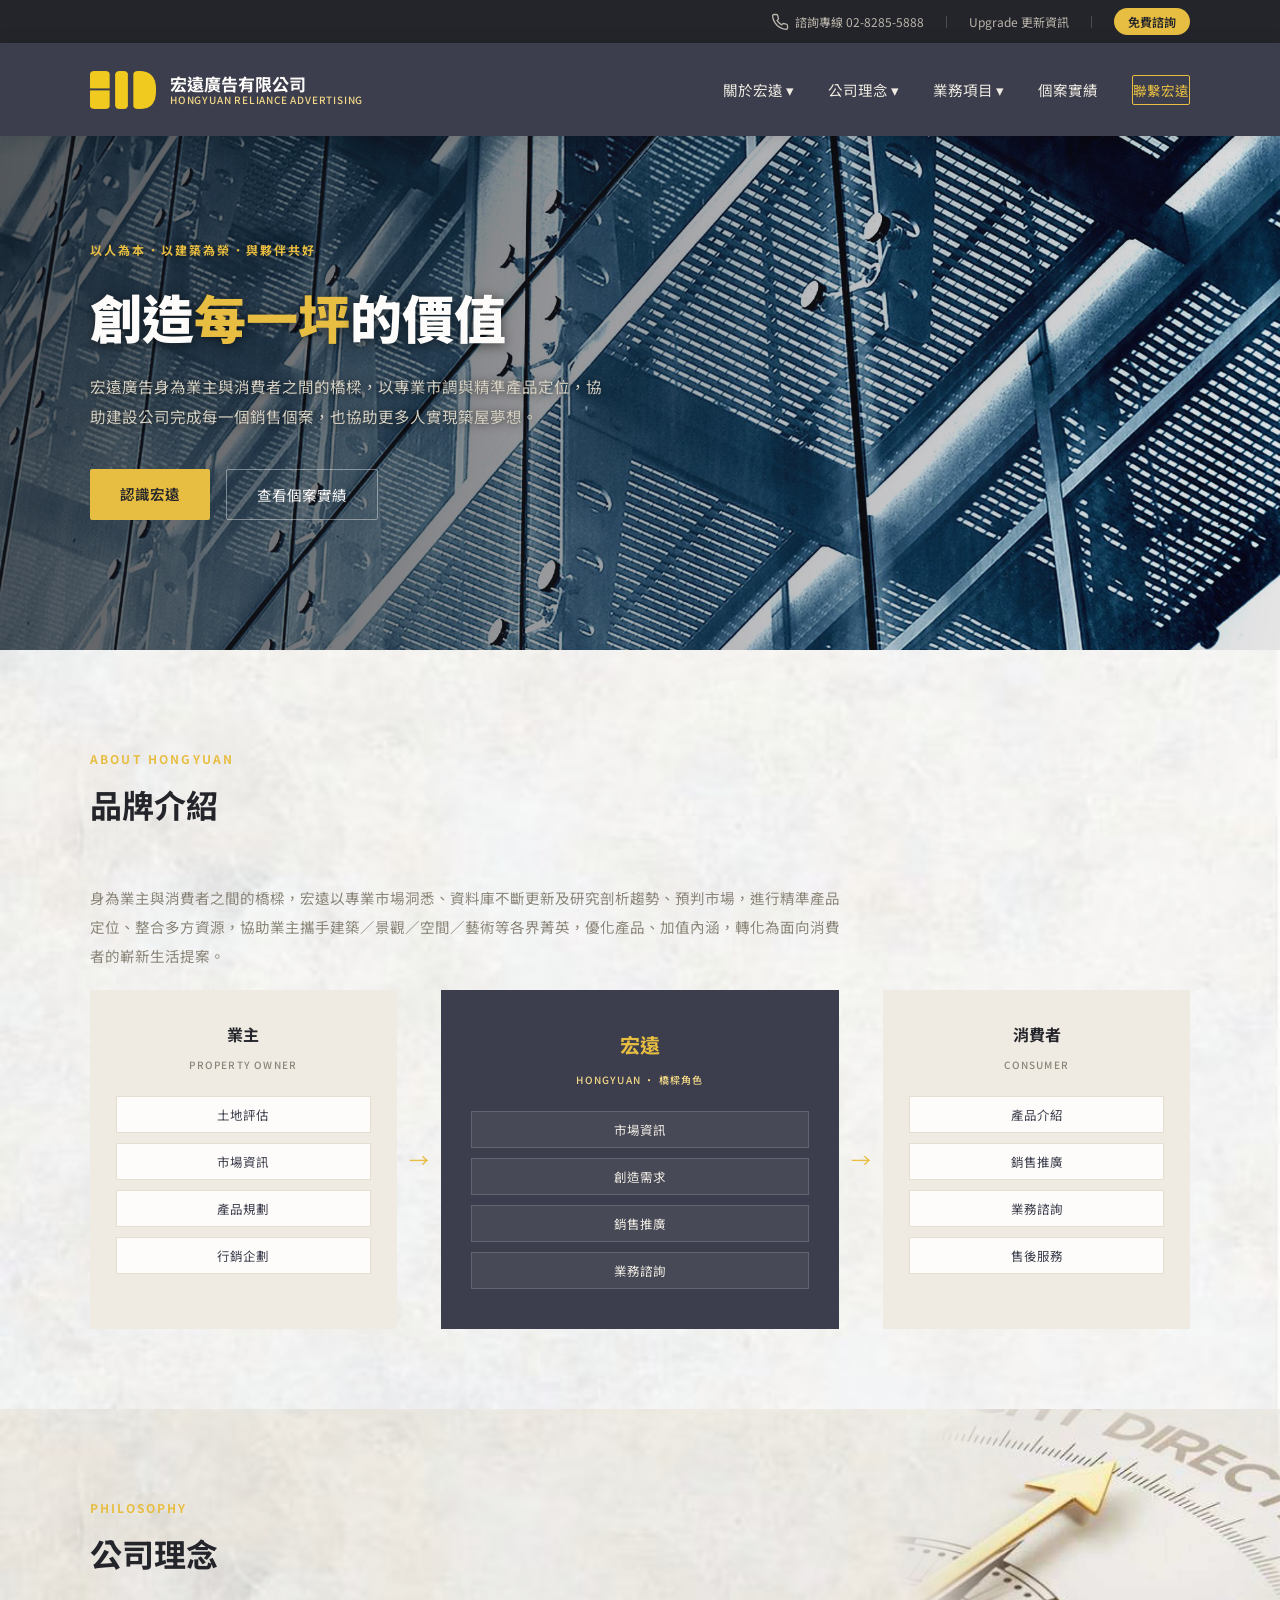
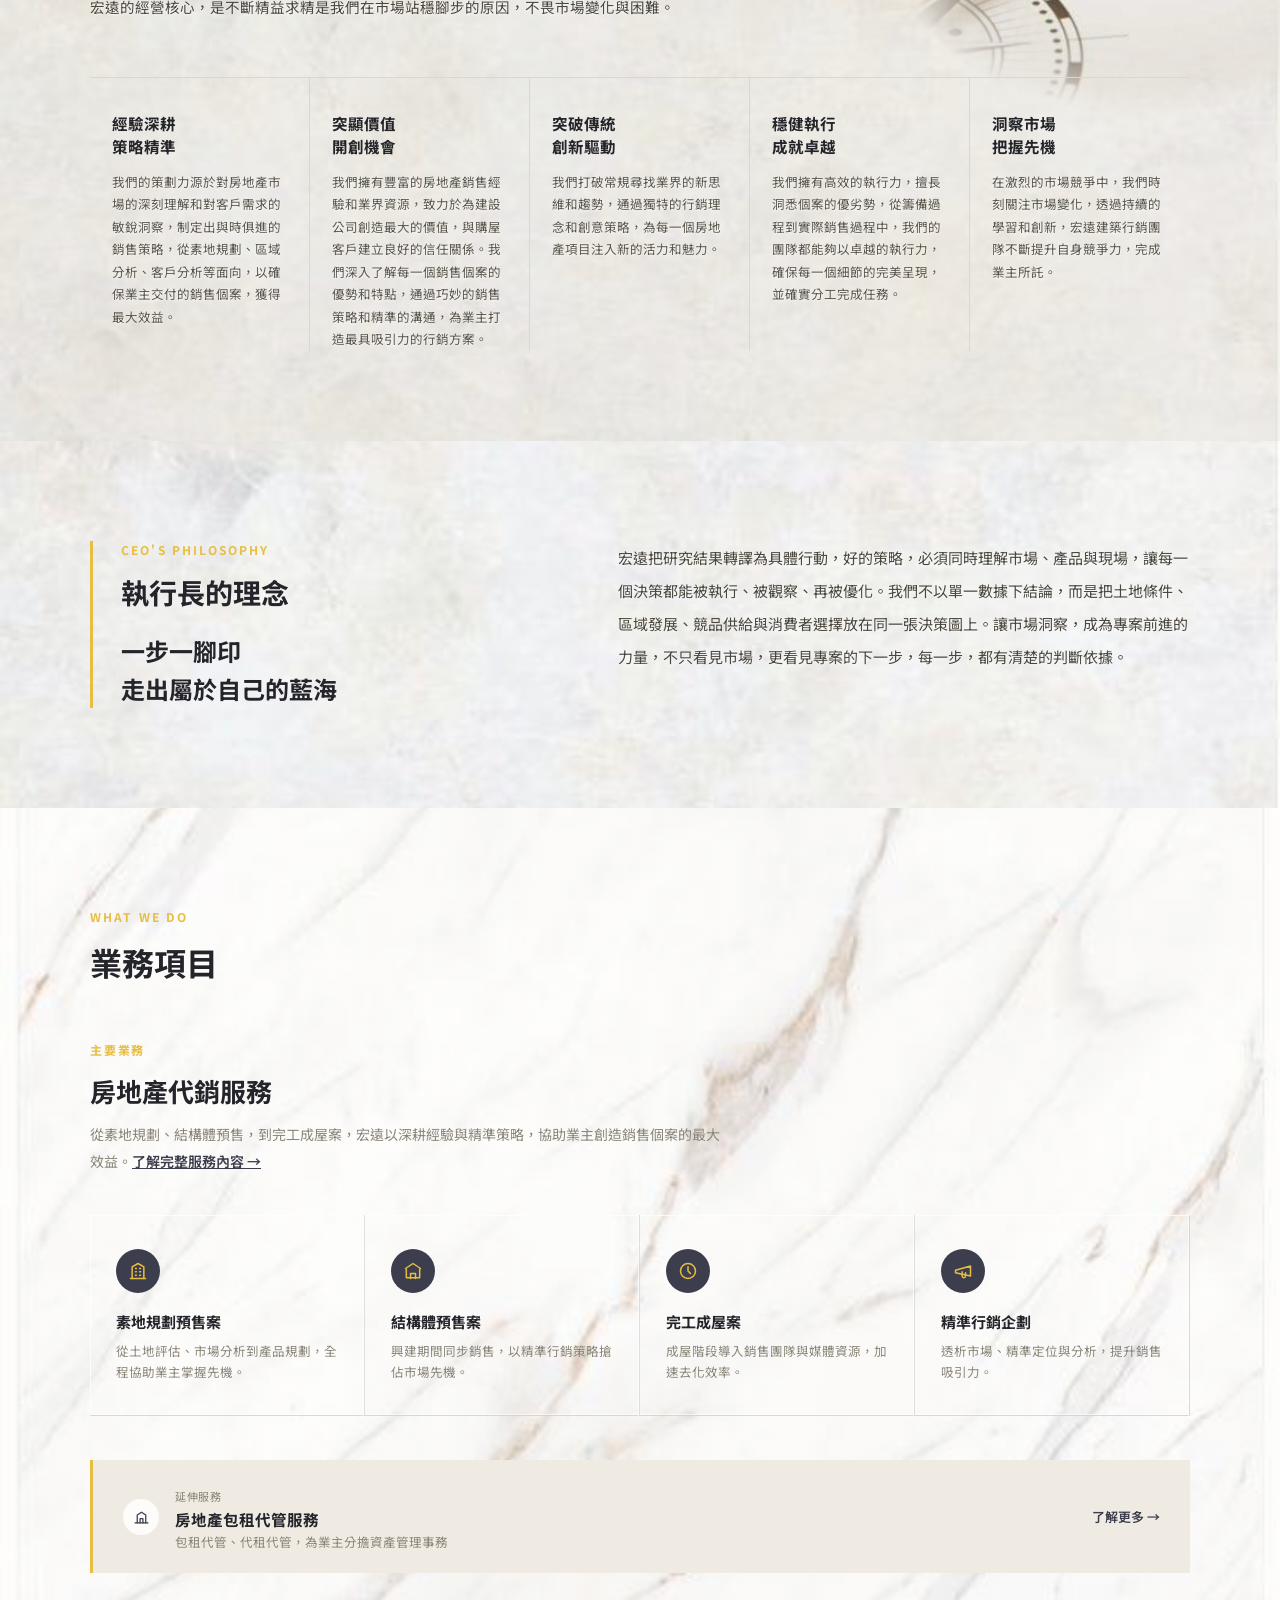
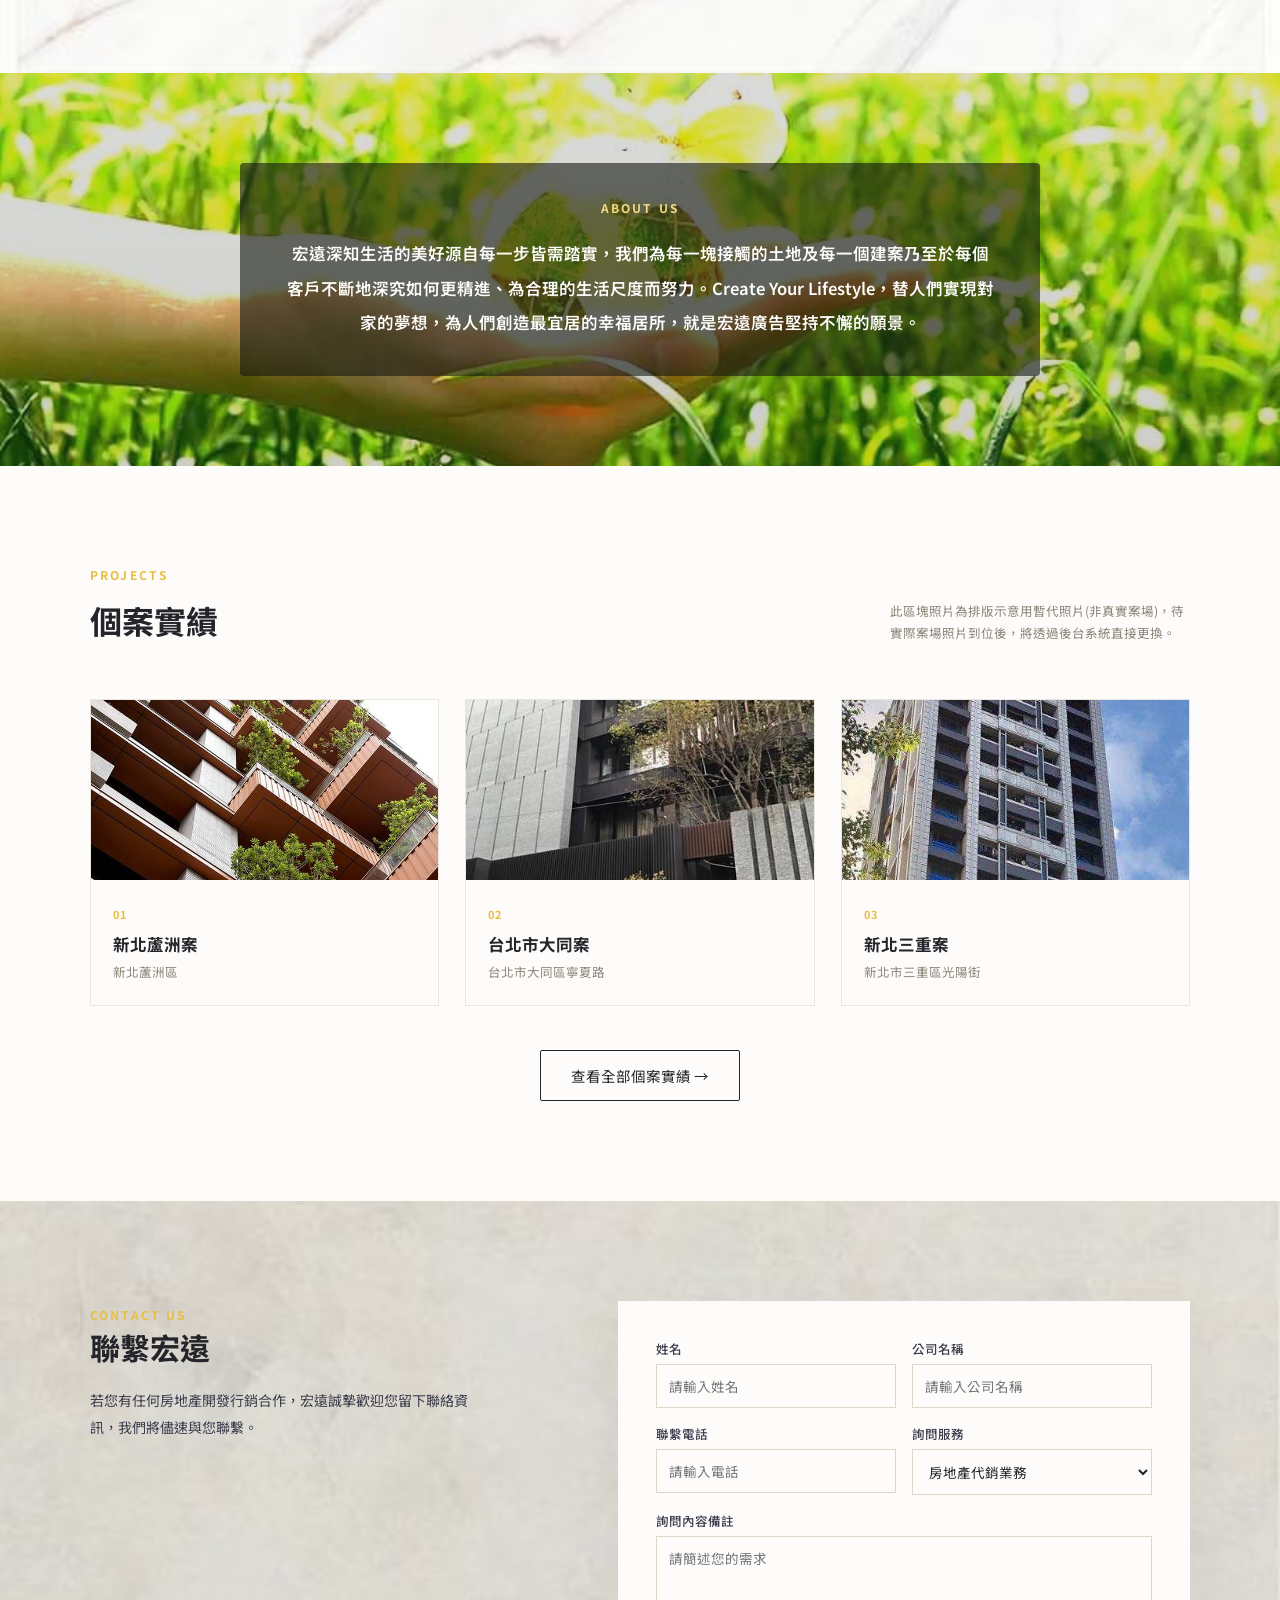
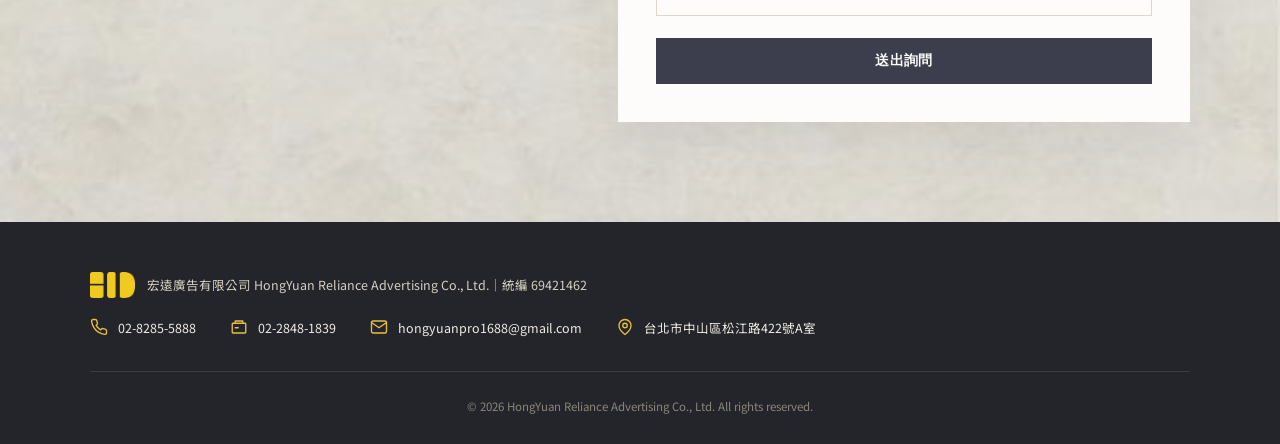
==== index.html @ ff987cd7 "Add files via upload" ====
<!DOCTYPE html>
<html lang="zh-Hant">
<head>
<meta charset="UTF-8">
<meta name="viewport" content="width=device-width, initial-scale=1.0">
<title>首頁｜宏遠廣告有限公司</title>
<meta name="description" content="宏遠廣告有限公司 — 專業房地產代銷與包租代管服務，以人為本．以建築為榮．與夥伴共好。">
<link rel="stylesheet" href="css/style.css">
</head>
<body>
<div class="utilitybar">
  <div class="wrap">
    <a href="tel:0282855888">
      <svg class="icon" viewBox="0 0 24 24"><path d="M22 16.92v3a2 2 0 0 1-2.18 2 19.79 19.79 0 0 1-8.63-3.07 19.5 19.5 0 0 1-6-6 19.79 19.79 0 0 1-3.07-8.67A2 2 0 0 1 4.11 2h3a2 2 0 0 1 2 1.72c.127.96.361 1.903.7 2.81a2 2 0 0 1-.45 2.11L8.09 9.91a16 16 0 0 0 6 6l1.27-1.27a2 2 0 0 1 2.11-.45c.907.339 1.85.573 2.81.7A2 2 0 0 1 22 16.92z"/></svg>
      諮詢專線 02-8285-5888
    </a>
    <span class="sep"></span>
    <a href="index.html#news">Upgrade 更新資訊</a>
    <span class="sep"></span>
    <a href="contact.html" class="cta">免費諮詢</a>
  </div>
</div>

<header>
  <nav class="wrap">
    <a href="index.html" class="brand">
      <img src="images/logo.png" alt="宏遠廣告 LOGO">
      <div class="brand-text">
        <span class="zh">宏遠廣告有限公司</span>
        <span class="en">HONGYUAN RELIANCE ADVERTISING</span>
      </div>
    </a>
    <button class="mobile-toggle" aria-label="開啟選單">☰</button>
    <div class="navlinks">
      <div class="navitem">
        <span>關於宏遠 ▾</span>
        <div class="dropdown">
          <a href="index.html#brand-intro">品牌介紹</a>
          <a href="index.html#ceo-philosophy">執行長的理念</a>
        </div>
      </div>
      <div class="navitem">
        <span>公司理念 ▾</span>
        <div class="dropdown">
          <a href="index.html#philosophy">核心理念</a>
          <a href="index.html#services">業務項目</a>
        </div>
      </div>
      <div class="navitem">
        <span>業務項目 ▾</span>
        <div class="dropdown">
          <a href="presale.html">房地產代銷服務<span class="sub">素地規劃／結構體預售／完工成屋</span></a>
          <a href="rental.html">房地產包租代管服務<span class="sub">包租代管／代租代管</span></a>
        </div>
      </div>
      <a href="projects.html" class="">個案實績</a>
      <a href="contact.html" class="btn-ghost">聯繫宏遠</a>
    </div>
  </nav>
</header>

<section class="hero">
  <div class="wrap">
    <span class="eyebrow hero-eyebrow">以人為本．以建築為榮．與夥伴共好</span>
    <h1>創造<em>每一坪</em>的價值</h1>
    <p>宏遠廣告身為業主與消費者之間的橋樑，以專業市調與精準產品定位，協助建設公司完成每一個銷售個案，也協助更多人實現築屋夢想。</p>
    <div class="hero-ctas">
      <a href="#brand-intro" class="btn-solid">認識宏遠</a>
      <a href="projects.html" class="btn-outline">查看個案實績</a>
    </div>
  </div>
</section>

<section class="brand-intro" id="brand-intro">
  <div class="wrap">
    <div class="section-head">
      <span class="eyebrow">ABOUT HONGYUAN</span>
      <h2>品牌介紹</h2>
    </div>
    <p style="max-width:760px;color:var(--stone);font-size:14.5px;line-height:2;margin-bottom:10px;">
      身為業主與消費者之間的橋樑，宏遠以專業市場洞悉、資料庫不斷更新及研究剖析趨勢、預判市場，進行精準產品定位、整合多方資源，協助業主攜手建築／景觀／空間／藝術等各界菁英，優化產品、加值內涵，轉化為面向消費者的嶄新生活提案。
    </p>
    <div class="bridge">
      <div class="bridge-col owner">
        <h3>業主</h3>
        <span class="en">Property Owner</span>
        <ul class="bridge-steps">
          <li>土地評估</li>
          <li>市場資訊</li>
          <li>產品規劃</li>
          <li>行銷企劃</li>
        </ul>
      </div>
      <div class="bridge-arrow">→</div>
      <div class="bridge-col center">
        <h3>宏遠</h3>
        <span class="en">HongYuan · 橋樑角色</span>
        <ul class="bridge-steps">
          <li>市場資訊</li>
          <li>創造需求</li>
          <li>銷售推廣</li>
          <li>業務諮詢</li>
        </ul>
      </div>
      <div class="bridge-arrow">→</div>
      <div class="bridge-col consumer">
        <h3>消費者</h3>
        <span class="en">Consumer</span>
        <ul class="bridge-steps">
          <li>產品介紹</li>
          <li>銷售推廣</li>
          <li>業務諮詢</li>
          <li>售後服務</li>
        </ul>
      </div>
    </div>
  </div>
</section>

<section class="philosophy" id="philosophy">
  <div class="philo-compass-accent"></div>
  <div class="wrap">
    <div class="section-head">
      <span class="eyebrow">PHILOSOPHY</span>
      <h2>公司理念</h2>
      <p style="font-size:14.5px;color:#4A473E;line-height:2;margin-top:16px;text-shadow:0 1px 3px rgba(255,255,255,0.75);">宏遠的經營核心，是不斷精益求精是我們在市場站穩腳步的原因，不畏市場變化與困難。</p>
    </div>
    <div class="philo-grid">
      <div class="philo-item"><h4>經驗深耕<br>策略精準</h4><p>我們的策劃力源於對房地產市場的深刻理解和對客戶需求的敏銳洞察，制定出與時俱進的銷售策略，從素地規劃、區域分析、客戶分析等面向，以確保業主交付的銷售個案，獲得最大效益。</p></div>
      <div class="philo-item"><h4>突顯價值<br>開創機會</h4><p>我們擁有豐富的房地產銷售經驗和業界資源，致力於為建設公司創造最大的價值，與購屋客戶建立良好的信任關係。我們深入了解每一個銷售個案的優勢和特點，通過巧妙的銷售策略和精準的溝通，為業主打造最具吸引力的行銷方案。</p></div>
      <div class="philo-item"><h4>突破傳統<br>創新驅動</h4><p>我們打破常規尋找業界的新思維和趨勢，通過獨特的行銷理念和創意策略，為每一個房地產項目注入新的活力和魅力。</p></div>
      <div class="philo-item"><h4>穩健執行<br>成就卓越</h4><p>我們擁有高效的執行力，擅長洞悉個案的優劣勢，從籌備過程到實際銷售過程中，我們的團隊都能夠以卓越的執行力，確保每一個細節的完美呈現，並確實分工完成任務。</p></div>
      <div class="philo-item"><h4>洞察市場<br>把握先機</h4><p>在激烈的市場競爭中，我們時刻關注市場變化，透過持續的學習和創新，宏遠建築行銷團隊不斷提升自身競爭力，完成業主所託。</p></div>
    </div>
  </div>
</section>

<section class="ceo-philosophy" id="ceo-philosophy">
  <div class="wrap ceo-grid">
    <div class="ceo-title">
      <span class="eyebrow">CEO'S PHILOSOPHY</span>
      <h2>執行長的理念</h2>
      <p class="ceo-motto">一步一腳印<br>走出屬於自己的藍海</p>
    </div>
    <div class="ceo-body">
      <p>宏遠把研究結果轉譯為具體行動，好的策略，必須同時理解市場、產品與現場，讓每一個決策都能被執行、被觀察、再被優化。我們不以單一數據下結論，而是把土地條件、區域發展、競品供給與消費者選擇放在同一張決策圖上。讓市場洞察，成為專案前進的力量，不只看見市場，更看見專案的下一步，每一步，都有清楚的判斷依據。</p>
    </div>
  </div>
</section>

<section class="services" id="services">
  <div class="wrap">
    <div class="section-head">
      <span class="eyebrow">WHAT WE DO</span>
      <h2>業務項目</h2>
    </div>
    <div class="service-primary-head">
      <span class="service-num">主要業務</span>
      <h3>房地產代銷服務</h3>
      <p>從素地規劃、結構體預售，到完工成屋案，宏遠以深耕經驗與精準策略，協助業主創造銷售個案的最大效益。<a href="presale.html" style="color:var(--navy);font-weight:600;text-decoration:underline;">了解完整服務內容 →</a></p>
    </div>
    <div class="service-icon-grid">
      <div class="service-icon-item">
        <div class="icon-wrap"><svg viewBox="0 0 24 24" fill="none" stroke="var(--gold)" stroke-width="1.8" stroke-linecap="round" stroke-linejoin="round"><path d="M3 21h18"/><path d="M5 21V7l7-4 7 4v14"/><path d="M9 9h1M9 13h1M9 17h1M14 9h1M14 13h1M14 17h1"/></svg></div>
        <h4>素地規劃預售案</h4>
        <p>從土地評估、市場分析到產品規劃，全程協助業主掌握先機。</p>
      </div>
      <div class="service-icon-item">
        <div class="icon-wrap"><svg viewBox="0 0 24 24" fill="none" stroke="var(--gold)" stroke-width="1.8" stroke-linecap="round" stroke-linejoin="round"><path d="M3 9l9-6 9 6"/><path d="M4 10v10h16V10"/><path d="M9 21v-6h6v6"/></svg></div>
        <h4>結構體預售案</h4>
        <p>興建期間同步銷售，以精準行銷策略搶佔市場先機。</p>
      </div>
      <div class="service-icon-item">
        <div class="icon-wrap"><svg viewBox="0 0 24 24" fill="none" stroke="var(--gold)" stroke-width="1.8" stroke-linecap="round" stroke-linejoin="round"><circle cx="12" cy="12" r="9"/><path d="M12 7v5l3 3"/></svg></div>
        <h4>完工成屋案</h4>
        <p>成屋階段導入銷售團隊與媒體資源，加速去化效率。</p>
      </div>
      <div class="service-icon-item">
        <div class="icon-wrap"><svg viewBox="0 0 24 24" fill="none" stroke="var(--gold)" stroke-width="1.8" stroke-linecap="round" stroke-linejoin="round"><path d="M3 11l18-5v12L3 14v-3z"/><path d="M11 13v5a2 2 0 0 0 4 0v-4"/></svg></div>
        <h4>精準行銷企劃</h4>
        <p>透析市場、精準定位與分析，提升銷售吸引力。</p>
      </div>
    </div>

    <a href="rental.html" style="text-decoration:none;">
    <div class="service-sub-banner">
      <div class="sub-left">
        <div class="icon-wrap-sm"><svg viewBox="0 0 24 24" fill="none" stroke="var(--navy)" stroke-width="1.8" stroke-linecap="round" stroke-linejoin="round"><path d="M3 21h18"/><path d="M6 21V10l6-4 6 4v11"/><path d="M10 21v-6h4v6"/></svg></div>
        <div class="sub-text">
          <span class="label">延伸服務</span>
          <h4>房地產包租代管服務</h4>
          <p>包租代管、代租代管，為業主分擔資產管理事務</p>
        </div>
      </div>
      <span class="sub-link">了解更多 →</span>
    </div>
    </a>
  </div>
</section>

<section class="bio" id="about">
  <div class="wrap">
    <div class="text-panel">
      <span class="eyebrow">ABOUT US</span>
      <p>宏遠深知生活的美好源自每一步皆需踏實，我們為每一塊接觸的土地及每一個建案乃至於每個客戶不斷地深究如何更精進、為合理的生活尺度而努力。Create Your Lifestyle，替人們實現對家的夢想，為人們創造最宜居的幸福居所，就是宏遠廣告堅持不懈的願景。</p>
    </div>
  </div>
</section>

<section class="portfolio" id="portfolio">
  <div class="wrap">
    <div class="section-head">
      <div>
        <span class="eyebrow">PROJECTS</span>
        <h2>個案實績</h2>
      </div>
      <p class="note">此區塊照片為排版示意用暫代照片(非真實案場)，待實際案場照片到位後，將透過後台系統直接更換。</p>
    </div>
    <div class="case-grid" id="home-case-grid"></div>
    <div style="text-align:center;margin-top:44px;">
      <a href="projects.html" class="btn-outline" style="color:var(--navy-deep);border-color:var(--navy-deep);">查看全部個案實績 →</a>
    </div>
  </div>
</section>

<section class="contact" id="contact">
  <div class="wrap">
    <div class="contact-grid">
      <div class="contact-info">
        <span class="eyebrow">CONTACT US</span>
        <h2>聯繫宏遠</h2>
        <p>若您有任何房地產開發行銷合作，宏遠誠摯歡迎您留下聯絡資訊，我們將儘速與您聯繫。</p>
      </div>
      <form class="contact-form">
        <div class="form-row">
          <div class="field"><label>姓名</label><input type="text" name="name" placeholder="請輸入姓名"></div>
          <div class="field"><label>公司名稱</label><input type="text" name="company" placeholder="請輸入公司名稱"></div>
        </div>
        <div class="form-row">
          <div class="field"><label>聯繫電話</label><input type="text" name="phone" placeholder="請輸入電話"></div>
          <div class="field"><label>詢問服務</label>
            <select name="service">
              <option value="代銷" selected>房地產代銷業務</option>
              <option value="包租" >房地產包租、代管相關業務</option>
            </select>
          </div>
        </div>
        <div class="form-row">
          <div class="field full"><label>詢問內容備註</label><textarea name="note" placeholder="請簡述您的需求"></textarea></div>
        </div>
        <button type="submit" class="submit">送出詢問</button>
        <div class="form-msg"></div>
      </form>
    </div>
  </div>
</section>

<script src="js/projects-data.js"></script>
<script>
  const grid = document.getElementById('home-case-grid');
  PROJECTS.slice(0,3).forEach(p => {
    grid.innerHTML += `
      <a class="case-card" href="project.html?id=${p.id}">
        <div class="case-thumb">
          <img src="${p.cover}" alt="${p.name}">
          ${p.status.includes('即將') ? `<span class="case-status">${p.status}</span>` : ''}
        </div>
        <div class="case-body">
          <span class="idx">${p.idx}</span>
          <h4>${p.name}</h4>
          <p class="loc">${p.region}</p>
        </div>
      </a>`;
  });
</script>
<footer>
  <div class="wrap">
    <div class="footer-top">
      <div class="footer-brand">
        <img src="images/logo.png" alt="宏遠廣告">
        <span>宏遠廣告有限公司 HongYuan Reliance Advertising Co., Ltd.｜統編 69421462</span>
      </div>
      <div class="footer-icons">
        <div class="footer-icon">
          <svg class="icon" viewBox="0 0 24 24"><path d="M22 16.92v3a2 2 0 0 1-2.18 2 19.79 19.79 0 0 1-8.63-3.07 19.5 19.5 0 0 1-6-6 19.79 19.79 0 0 1-3.07-8.67A2 2 0 0 1 4.11 2h3a2 2 0 0 1 2 1.72c.127.96.361 1.903.7 2.81a2 2 0 0 1-.45 2.11L8.09 9.91a16 16 0 0 0 6 6l1.27-1.27a2 2 0 0 1 2.11-.45c.907.339 1.85.573 2.81.7A2 2 0 0 1 22 16.92z"/></svg>
          02-8285-5888
        </div>
        <div class="footer-icon">
          <svg class="icon" viewBox="0 0 24 24"><rect x="3" y="7" width="18" height="13" rx="1"/><path d="M7 7V4h10v3"/><path d="M7 13h4"/></svg>
          02-2848-1839
        </div>
        <div class="footer-icon">
          <svg class="icon" viewBox="0 0 24 24"><rect x="2" y="4" width="20" height="16" rx="2"/><path d="m22 6-10 7L2 6"/></svg>
          hongyuanpro1688@gmail.com
        </div>
        <div class="footer-icon">
          <svg class="icon" viewBox="0 0 24 24"><path d="M20 10c0 6-8 12-8 12s-8-6-8-12a8 8 0 0 1 16 0Z"/><circle cx="12" cy="10" r="3"/></svg>
          台北市中山區松江路422號A室
        </div>
      </div>
    </div>
    <div class="footer-bottom">© 2026 HongYuan Reliance Advertising Co., Ltd. All rights reserved.</div>
  </div>
</footer>

<script src="js/main.js"></script>
</body>
</html>
---- css/style.css ----
@import url('https://fonts.googleapis.com/css2?family=Noto+Sans+TC:wght@300;400;500;700;900&display=swap');

:root{
  --navy:#3C3E4D;
  --navy-deep:#24252B;
  --gold:#E7BE42;
  --gold-soft:#F2D888;
  --beige:#D5CFC1;
  --beige-light:#EFEBE2;
  --white:#FDFCFA;
  --stone:#8A8578;
}
*{box-sizing:border-box;margin:0;padding:0;}
html{scroll-behavior:smooth;}
section[id]{scroll-margin-top:110px;}
body{font-family:'Noto Sans TC','Noto Sans',sans-serif;color:var(--navy-deep);background:var(--white);-webkit-font-smoothing:antialiased;}
.eyebrow{font-family:'Noto Sans TC',sans-serif;letter-spacing:0.18em;text-transform:uppercase;font-size:12px;color:var(--gold);font-weight:700;}
h1,h2,h3{font-family:'Noto Sans TC',sans-serif;font-weight:700;}
a{text-decoration:none;color:inherit;}
img{max-width:100%;display:block;}
.wrap{max-width:1180px;margin:0 auto;padding:0 40px;}
svg.icon{width:18px;height:18px;stroke:currentColor;fill:none;stroke-width:1.8;stroke-linecap:round;stroke-linejoin:round;flex-shrink:0;}

/* ---- utility toolbar ---- */
.utilitybar{background:var(--navy-deep);}
.utilitybar .wrap{display:flex;justify-content:flex-end;align-items:center;gap:22px;padding:8px 40px;font-size:12px;color:var(--beige);}
.utilitybar a{display:flex;align-items:center;gap:6px;opacity:.85;transition:opacity .2s,color .2s;}
.utilitybar a:hover{opacity:1;color:var(--gold);}
.utilitybar .sep{width:1px;height:12px;background:rgba(255,255,255,0.18);}
.utilitybar .cta{background:var(--gold);color:var(--navy-deep);padding:5px 14px;border-radius:100px;font-weight:600;opacity:1;}
.utilitybar .cta:hover{background:var(--gold-soft);}

/* ---- nav ---- */
header{background:var(--navy);position:sticky;top:0;z-index:50;box-shadow:0 2px 18px rgba(0,0,0,0.12);}
nav.wrap{display:flex;align-items:center;justify-content:space-between;padding-top:14px;padding-bottom:14px;}
.brand{display:flex;align-items:center;gap:14px;}
.brand img{height:38px;width:auto;}
.brand-text{display:flex;flex-direction:column;line-height:1.25;}
.brand-text .zh{font-family:'Noto Sans TC',sans-serif;font-size:17px;font-weight:700;color:var(--white);}
.brand-text .en{font-family:'Noto Sans TC',sans-serif;font-size:10px;letter-spacing:0.08em;color:var(--gold-soft);font-weight:500;}
.navlinks{display:flex;align-items:center;gap:34px;}
.navlinks>a{color:var(--beige-light);font-size:14.5px;font-weight:400;padding:4px 0;transition:color .2s;}
.navlinks>a:hover,.navlinks>a.active{color:var(--gold);}
.navitem{position:relative;}
.navitem>span{color:var(--beige-light);font-size:14.5px;cursor:default;display:flex;align-items:center;gap:5px;padding:22px 0;}
.navitem:hover>span{color:var(--gold);}
.navitem:hover .dropdown{opacity:1;visibility:visible;transform:translateX(-50%) translateY(0);}
.dropdown{
  position:absolute;top:100%;left:50%;transform:translateX(-50%) translateY(6px);
  background:var(--white);box-shadow:0 20px 40px rgba(0,0,0,0.18);min-width:220px;
  opacity:0;visibility:hidden;transition:all .2s;padding:10px;z-index:60;
}
.dropdown a{display:block;padding:12px 14px;font-size:13.5px;color:var(--navy-deep);border-radius:2px;}
.dropdown a:hover{background:var(--beige-light);color:var(--navy);}
.dropdown a .sub{display:block;font-size:11px;color:var(--stone);margin-top:2px;}
.btn-ghost{border:1px solid var(--gold);color:var(--gold)!important;padding:8px 20px;border-radius:2px;font-size:13.5px!important;}
.btn-ghost:hover{background:var(--gold);color:var(--navy-deep)!important;}
.mobile-toggle{display:none;background:none;border:none;color:var(--white);font-size:26px;cursor:pointer;}

/* ---- page hero (for inner pages) ---- */
.page-hero{background:var(--navy);padding:64px 0;position:relative;overflow:hidden;}
.page-hero .wrap{position:relative;z-index:2;}
.page-hero .eyebrow{margin-bottom:12px;display:block;}
.page-hero h1{color:var(--white);font-size:34px;}
.page-hero p{color:var(--beige);font-size:14px;margin-top:12px;max-width:560px;line-height:1.8;}
.breadcrumb{font-size:12.5px;color:var(--beige);margin-top:18px;opacity:.8;}
.breadcrumb a:hover{color:var(--gold);}

/* ---- hero (home) ---- */
.hero{
  position:relative;overflow:hidden;padding:100px 0 130px;
  background:
    linear-gradient(100deg, rgba(20,21,26,0.72) 0%, rgba(24,25,31,0.58) 30%, rgba(36,37,46,0.3) 62%, rgba(36,37,46,0.12) 100%),
    url('../images/hero-building.jpg') center 38%/cover no-repeat;
}
.hero h1{text-shadow:0 2px 12px rgba(0,0,0,0.55);}
.hero p{text-shadow:0 1px 8px rgba(0,0,0,0.6);}
.hero .hero-eyebrow{text-shadow:0 1px 6px rgba(0,0,0,0.5);}
.hero .wrap{position:relative;z-index:2;}
.hero h1{font-size:52px;line-height:1.35;color:var(--white);margin:22px 0 20px;font-weight:900;max-width:620px;}
.hero h1 em{color:var(--gold);font-style:normal;}
.hero p{color:var(--beige);font-size:15.5px;line-height:1.9;max-width:520px;margin-bottom:38px;}
.hero-ctas{display:flex;gap:16px;flex-wrap:wrap;}
.btn-solid{background:var(--gold);color:var(--navy-deep);font-weight:600;padding:14px 30px;font-size:14.5px;border-radius:2px;transition:transform .2s, box-shadow .2s;display:inline-block;border:none;cursor:pointer;}
.btn-solid:hover{transform:translateY(-2px);box-shadow:0 10px 24px rgba(231,190,66,0.28);}
.btn-outline{border:1px solid rgba(253,252,250,0.4);color:var(--white);padding:14px 30px;font-size:14.5px;border-radius:2px;display:inline-block;}
.btn-outline:hover{border-color:var(--gold);color:var(--gold);}

/* ---- section head ---- */
.section-head{max-width:640px;margin-bottom:56px;}
.section-head .eyebrow{margin-bottom:14px;display:block;}
.section-head h2{font-size:32px;color:var(--navy-deep);font-weight:700;}

/* ---- 品牌介紹 bridge diagram ---- */
.brand-intro{
  padding:100px 0 80px;
  background:
    linear-gradient(rgba(253,252,250,0.55), rgba(253,252,250,0.6)),
    url('../images/marble-brand.jpg') center/cover repeat;
}
.bridge{display:grid;grid-template-columns:1fr auto 1.3fr auto 1fr;gap:0;align-items:stretch;margin-top:20px;}
.bridge-col{padding:32px 26px;text-align:center;}
.bridge-col.owner{background:var(--beige-light);}
.bridge-col.consumer{background:var(--beige-light);}
.bridge-col.center{background:var(--navy);color:var(--white);position:relative;padding:40px 30px;}
.bridge-col h3{font-size:16px;margin-bottom:4px;}
.bridge-col.center h3{color:var(--gold);font-size:20px;margin-bottom:6px;}
.bridge-col .en{font-family:'Noto Sans TC',sans-serif;font-size:10px;letter-spacing:.12em;color:var(--stone);text-transform:uppercase;font-weight:500;}
.bridge-col.center .en{color:var(--gold-soft);}
.bridge-steps{list-style:none;margin-top:22px;display:flex;flex-direction:column;gap:10px;}
.bridge-steps li{font-size:12.5px;color:var(--navy);background:var(--white);padding:8px 10px;border:1px solid #E4DFD1;}
.bridge-col.center .bridge-steps li{background:rgba(255,255,255,0.06);border:1px solid rgba(255,255,255,0.14);color:var(--beige-light);}
.bridge-arrow{display:flex;align-items:center;justify-content:center;width:44px;color:var(--gold);font-size:20px;background:transparent;}

/* ---- philosophy ---- */
.philosophy{
  position:relative;overflow:hidden;padding:90px 0;
  background:
    linear-gradient(rgba(239,235,226,0.55), rgba(239,235,226,0.6)),
    url('../images/marble-brand.jpg') center/cover repeat;
}
.philo-compass-accent{
  position:absolute;top:-40px;right:-40px;width:560px;height:400px;z-index:0;
  background-image:url('../images/philo-compass.jpg');
  background-size:cover;background-position:center;
  -webkit-mask-image:radial-gradient(ellipse 62% 62% at 68% 42%, black 0%, black 35%, transparent 72%);
  mask-image:radial-gradient(ellipse 62% 62% at 68% 42%, black 0%, black 35%, transparent 72%);
  pointer-events:none;
}
.philosophy .wrap{position:relative;z-index:1;}

/* ---- 執行長的理念 ---- */
.ceo-philosophy{
  padding:100px 0;
  background:
    linear-gradient(rgba(253,252,250,0.4), rgba(253,252,250,0.45)),
    url('../images/marble-brand.jpg') center/cover repeat;
}
.ceo-grid{display:grid;grid-template-columns:0.9fr 1.1fr;gap:60px;align-items:start;}
.ceo-title{border-left:3px solid var(--gold);padding-left:28px;}
.ceo-title .eyebrow{margin-bottom:14px;display:block;}
.ceo-title h2{font-size:28px;color:var(--navy-deep);margin-bottom:20px;}
.ceo-motto{font-size:24px;font-weight:700;color:var(--navy-deep);line-height:1.6;}
.ceo-body p{font-size:15px;line-height:2.2;color:#4A473E;text-shadow:0 1px 3px rgba(255,255,255,0.7);}
.philo-grid{display:grid;grid-template-columns:repeat(5,1fr);gap:0;border-top:1px solid #DED7C8;}
.philo-item{padding:34px 22px 0;border-right:1px solid #DED7C8;}
.philo-item:last-child{border-right:none;}
.philo-item h4{font-size:15.5px;color:var(--navy-deep);margin-bottom:12px;line-height:1.5;font-weight:700;}
.philo-item p{font-size:12.5px;color:#5A564C;line-height:1.8;text-shadow:0 1px 3px rgba(255,255,255,0.75);}

/* ---- 業務項目 services ---- */
.services{
  padding:100px 0;
  background:
    linear-gradient(rgba(253,252,250,0.5), rgba(253,252,250,0.55)),
    url('../images/marble-services.jpg') center/cover repeat;
}
.service-primary-head{margin-bottom:40px;}
.service-primary-head .service-num{font-family:'Noto Sans TC',sans-serif;font-size:12px;color:var(--gold);letter-spacing:.15em;margin-bottom:14px;display:block;font-weight:700;}
.service-primary-head h3{font-size:26px;color:var(--navy-deep);margin-bottom:12px;}
.service-primary-head p{font-size:14px;line-height:1.9;color:var(--stone);max-width:640px;}
.service-icon-grid{
  display:grid;grid-template-columns:repeat(4,1fr);gap:0;margin-bottom:44px;
  box-shadow:
    inset 1px 0 0 rgba(255,255,255,0.8),
    inset 0 1px 0 rgba(255,255,255,0.8),
    inset -1px 0 0 rgba(60,62,77,0.16),
    inset 0 -1px 0 rgba(60,62,77,0.16);
}
.service-icon-item{
  padding:34px 26px;transition:background .2s;position:relative;
  box-shadow:
    inset -1px 0 0 rgba(60,62,77,0.16),
    inset -2px 0 0 rgba(255,255,255,0.7),
    inset 0 -1px 0 rgba(60,62,77,0.16),
    inset 0 -2px 0 rgba(255,255,255,0.7);
}
.service-icon-item:hover{background:var(--beige-light);}
.service-icon-item .icon-wrap{width:44px;height:44px;border-radius:50%;background:var(--navy);display:flex;align-items:center;justify-content:center;margin-bottom:18px;}
.service-icon-item .icon-wrap svg{width:20px;height:20px;stroke:var(--gold);}
.service-icon-item h4{font-size:15px;color:var(--navy-deep);font-weight:700;margin-bottom:8px;}
.service-icon-item p{font-size:12.5px;color:var(--stone);line-height:1.7;}
.service-sub-banner{
  display:flex;align-items:center;justify-content:space-between;gap:20px;flex-wrap:wrap;
  background:var(--beige-light);padding:22px 30px;border-left:3px solid var(--gold);
}
.service-sub-banner .sub-left{display:flex;align-items:center;gap:16px;}
.service-sub-banner .icon-wrap-sm{width:36px;height:36px;border-radius:50%;background:var(--white);display:flex;align-items:center;justify-content:center;flex-shrink:0;}
.service-sub-banner .icon-wrap-sm svg{width:17px;height:17px;stroke:var(--navy);}
.service-sub-banner .sub-text .label{font-size:11px;color:var(--stone);letter-spacing:.05em;}
.service-sub-banner .sub-text h4{font-size:15.5px;color:var(--navy-deep);margin-top:2px;}
.service-sub-banner .sub-text p{font-size:12.5px;color:var(--stone);margin-top:2px;}
.service-sub-banner .sub-link{font-size:13px;color:var(--navy);font-weight:600;white-space:nowrap;}
.service-sub-banner .sub-link:hover{color:var(--gold);}

/* ---- service detail page (代銷 / 包租代管) ---- */
.detail-block{padding:90px 0;border-bottom:1px solid #EFEBE2;}
.detail-block:last-of-type{border-bottom:none;}
.detail-block .wrap{display:grid;grid-template-columns:0.9fr 1.1fr;gap:60px;align-items:start;}
.detail-block h2{font-size:26px;margin-bottom:16px;}
.detail-block p{font-size:14.5px;line-height:2;color:var(--stone);margin-bottom:18px;}
.detail-list{list-style:none;display:flex;flex-direction:column;gap:14px;}
.detail-list li{display:flex;gap:14px;align-items:flex-start;font-size:14px;color:var(--navy-deep);background:var(--beige-light);padding:16px 18px;}
.detail-list li .num{font-family:'Noto Sans TC',sans-serif;color:var(--gold);font-weight:700;font-size:13px;flex-shrink:0;}
.detail-block.alt{background:var(--beige-light);}

/* ---- bio band ---- */
.bio{
  color:var(--white);padding:90px 0;
  background:
    linear-gradient(rgba(30,38,26,0.16), rgba(30,38,26,0.22)),
    url('../images/about-park.jpg') center 55%/cover no-repeat;
}
.bio .text-panel{
  background:rgba(20,24,18,0.6);
  padding:36px 44px;
  border-radius:4px;
  display:inline-block;
}
.bio p{text-shadow:none;}
.bio .eyebrow{text-shadow:none;}
.bio .wrap{max-width:880px;text-align:center;}
.bio .eyebrow{color:var(--gold-soft);justify-content:center;display:block;margin-bottom:20px;}
.bio p{font-size:16.5px;line-height:2.1;font-weight:600;color:var(--white);}

/* ---- 包租代管：實際案例 / 客戶回饋 (placeholder) ---- */
.rental-cases{padding:90px 0;background:var(--white);}
.placeholder-tag{
  display:inline-block;font-size:11px;color:var(--stone);background:var(--beige-light);
  padding:3px 10px;border-radius:100px;margin-bottom:14px;
}
.case-study-grid{display:grid;grid-template-columns:repeat(3,1fr);gap:26px;}
.case-study-card{border:1px dashed #D8D2C2;background:var(--beige-light);padding:28px 26px;}
.case-study-card h4{font-size:15px;color:var(--navy-deep);margin-bottom:14px;}
.case-study-card .row{display:flex;justify-content:space-between;font-size:13px;padding:8px 0;border-bottom:1px solid #E4DFD1;color:var(--stone);}
.case-study-card .row:last-child{border-bottom:none;}
.case-study-card .row .value{color:var(--navy);font-weight:600;}

.rental-testimonials{padding:90px 0;background:var(--beige-light);}
.testimonial-grid{display:grid;grid-template-columns:repeat(3,1fr);gap:26px;}
.testimonial-card{border:1px dashed #D8D2C2;background:var(--white);padding:30px 26px;position:relative;}
.testimonial-card .quote-mark{font-family:'Noto Serif TC',serif;font-size:40px;color:var(--gold);line-height:1;margin-bottom:10px;display:block;}
.testimonial-card p{font-size:13.5px;color:var(--stone);line-height:1.9;margin-bottom:18px;min-height:80px;}
.testimonial-card .who{font-size:13px;color:var(--navy-deep);font-weight:700;border-top:1px solid #EAE6DC;padding-top:14px;}

/* ---- portfolio ---- */
.portfolio{padding:100px 0;background:var(--white);}
.portfolio .section-head{display:flex;justify-content:space-between;align-items:flex-end;max-width:100%;flex-wrap:wrap;gap:20px;}
.portfolio .section-head p.note{font-size:12.5px;color:var(--stone);max-width:300px;line-height:1.7;}
.case-grid{display:grid;grid-template-columns:repeat(3,1fr);gap:26px;}
.case-card{background:var(--white);border:1px solid #EAE6DC;overflow:hidden;transition:box-shadow .25s, transform .25s;display:block;}
.case-card:hover{box-shadow:0 20px 40px rgba(60,62,77,0.12);transform:translateY(-4px);}
.case-thumb{height:180px;position:relative;overflow:hidden;background:var(--navy);}
.case-thumb img{width:100%;height:100%;object-fit:cover;display:block;}
.case-status{position:absolute;top:14px;left:14px;background:var(--gold);color:var(--navy-deep);font-size:11px;font-weight:600;padding:4px 10px;border-radius:2px;z-index:2;}
.case-body{padding:20px 22px 24px;}
.case-body .idx{font-family:'Noto Sans TC',sans-serif;font-size:11px;color:var(--gold);letter-spacing:.1em;font-weight:700;}
.case-body h4{font-size:16.5px;margin:8px 0 6px;color:var(--navy-deep);font-weight:700;}
.case-body .loc{font-size:12.5px;color:var(--stone);}
.case-body .meta{font-size:12px;color:var(--stone);margin-top:4px;}

/* ---- project detail page ---- */
.project-detail{padding:70px 0 100px;}
.project-detail .gallery{display:grid;grid-template-columns:2fr 1fr;gap:14px;margin-bottom:40px;}
.project-detail .gallery img{width:100%;height:100%;object-fit:cover;}
.project-detail .gallery .side{display:flex;flex-direction:column;gap:14px;}
.project-detail .gallery .side img{height:calc(50% - 7px);}
.project-info{display:grid;grid-template-columns:2fr 1fr;gap:50px;}
.project-info h1{font-size:30px;margin-bottom:10px;}
.project-info .loc{color:var(--stone);font-size:14px;margin-bottom:24px;}
.project-info p{font-size:14.5px;line-height:2;color:var(--stone);}
.project-facts{background:var(--beige-light);padding:28px;height:fit-content;}
.project-facts .row{display:flex;justify-content:space-between;padding:12px 0;border-bottom:1px solid #DED7C8;font-size:13.5px;}
.project-facts .row:last-child{border-bottom:none;}
.project-facts .row .label{color:var(--stone);}
.project-facts .row .value{color:var(--navy-deep);font-weight:600;}
.project-facts .cta{display:block;text-align:center;background:var(--navy);color:var(--white);padding:14px;margin-top:18px;font-weight:600;font-size:13.5px;}
.project-facts .cta:hover{background:var(--navy-deep);}

/* ---- contact ---- */
.contact{
  padding:100px 0;
  background:
    linear-gradient(rgba(213,207,193,0.55), rgba(213,207,193,0.6)),
    url('../images/marble-brand.jpg') center/cover repeat;
}
.contact-grid{display:grid;grid-template-columns:0.9fr 1.1fr;gap:60px;}
.contact-info h2{font-size:30px;color:var(--navy-deep);margin-bottom:18px;}
.contact-info p{font-size:14px;color:var(--navy);line-height:1.9;margin-bottom:32px;max-width:400px;}
.contact-form{background:var(--white);padding:38px;box-shadow:0 20px 50px rgba(60,62,77,0.08);}
.form-row{display:grid;grid-template-columns:1fr 1fr;gap:16px;margin-bottom:16px;}
.field{display:flex;flex-direction:column;gap:6px;}
.field.full{grid-column:1/-1;}
.field label{font-size:12.5px;color:var(--navy);font-weight:500;}
.field input, .field select, .field textarea{border:1px solid #DED7C8;padding:11px 12px;font-size:13.5px;font-family:inherit;color:var(--navy-deep);background:var(--white);width:100%;}
.field textarea{resize:none;height:80px;}
.contact-form .submit{width:100%;margin-top:6px;background:var(--navy);color:var(--white);padding:14px;font-size:14px;font-weight:600;border:none;letter-spacing:.03em;cursor:pointer;}
.contact-form .submit:hover{background:var(--navy-deep);}
.form-msg{margin-top:14px;font-size:13px;padding:12px 14px;display:none;}
.form-msg.show{display:block;}
.form-msg.success{background:#E9F3EA;color:#2E6B33;}
.form-msg.error{background:#FBEAEA;color:#A23A3A;}

/* ---- footer ---- */
footer{background:var(--navy-deep);color:var(--beige);padding:50px 0 30px;}
.footer-top{display:flex;justify-content:space-between;align-items:center;flex-wrap:wrap;gap:20px;padding-bottom:34px;border-bottom:1px solid rgba(255,255,255,0.1);margin-bottom:26px;}
.footer-brand{display:flex;align-items:center;gap:12px;}
.footer-brand img{height:26px;}
.footer-brand span{font-size:12.5px;color:var(--beige);}
.footer-icons{display:flex;gap:34px;flex-wrap:wrap;}
.footer-icon{display:flex;align-items:center;gap:10px;font-size:12.5px;color:var(--beige-light);}
.footer-icon svg{color:var(--gold);}
.footer-bottom{text-align:center;font-size:11.5px;color:var(--stone);}

@media(max-width:900px){
  .contact-grid,.case-grid,.bridge,.detail-block .wrap,.project-info,.project-detail .gallery,.ceo-grid{grid-template-columns:1fr;}
  .service-icon-grid{grid-template-columns:1fr 1fr;}
  .service-sub-banner{align-items:flex-start;}
  .bridge-arrow{transform:rotate(90deg);padding:10px 0;width:auto;}
  .philo-grid{grid-template-columns:repeat(2,1fr);}
  .philo-item{border-right:none;border-bottom:1px solid #DED7C8;padding-bottom:24px;margin-bottom:10px;}
  .hero h1{font-size:36px;}
  .navlinks{position:fixed;top:0;right:-320px;width:300px;height:100vh;background:var(--navy-deep);flex-direction:column;align-items:flex-start;padding:90px 30px;gap:26px;transition:right .3s;z-index:80;}
  .navlinks.open{right:0;}
  .navitem{width:100%;}
  .navitem>span{padding:0;}
  .dropdown{position:static;transform:none;opacity:1;visibility:visible;box-shadow:none;background:transparent;padding:14px 0 0 10px;display:none;}
  .navitem.open .dropdown{display:block;}
  .mobile-toggle{display:block;}
  .utilitybar .wrap{justify-content:center;flex-wrap:wrap;padding:8px 20px;}
  .project-detail .gallery{display:flex;flex-direction:column;}
  .hero-skyline{width:75%;opacity:0.5;}
}
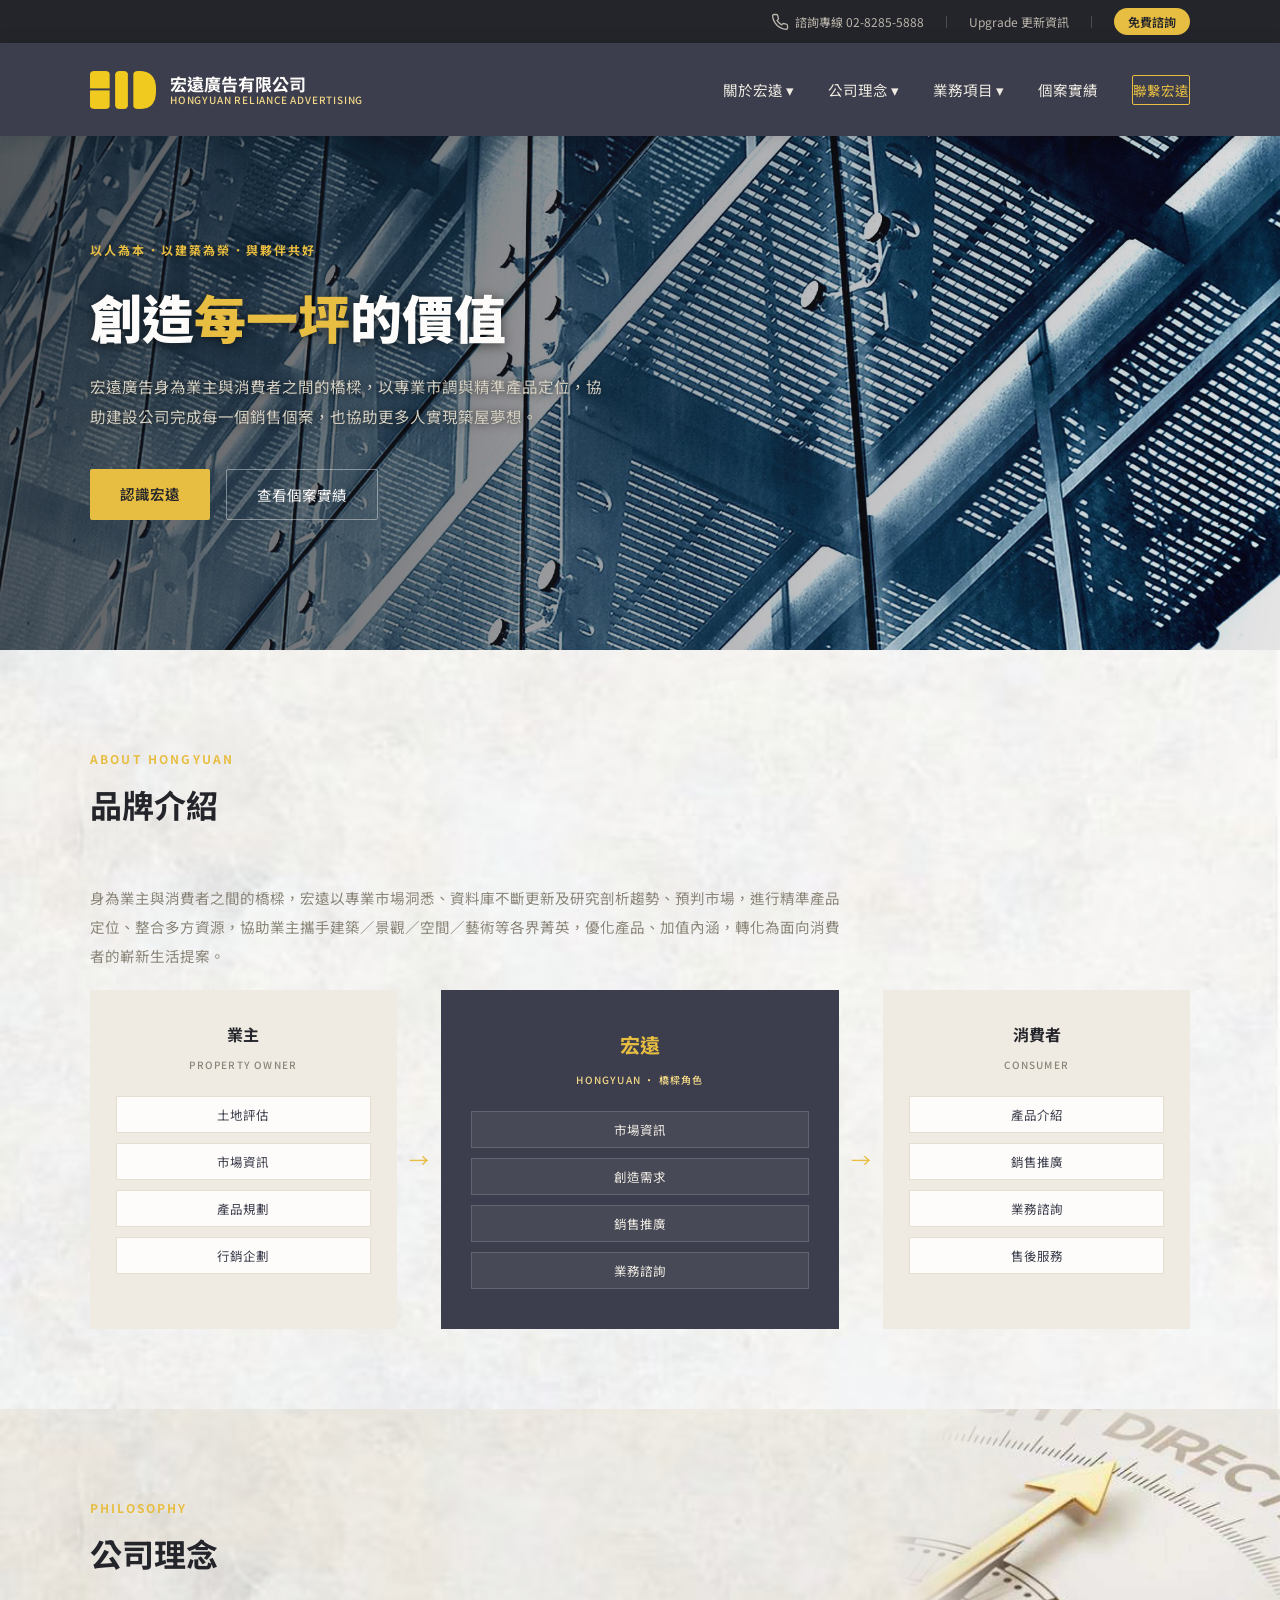
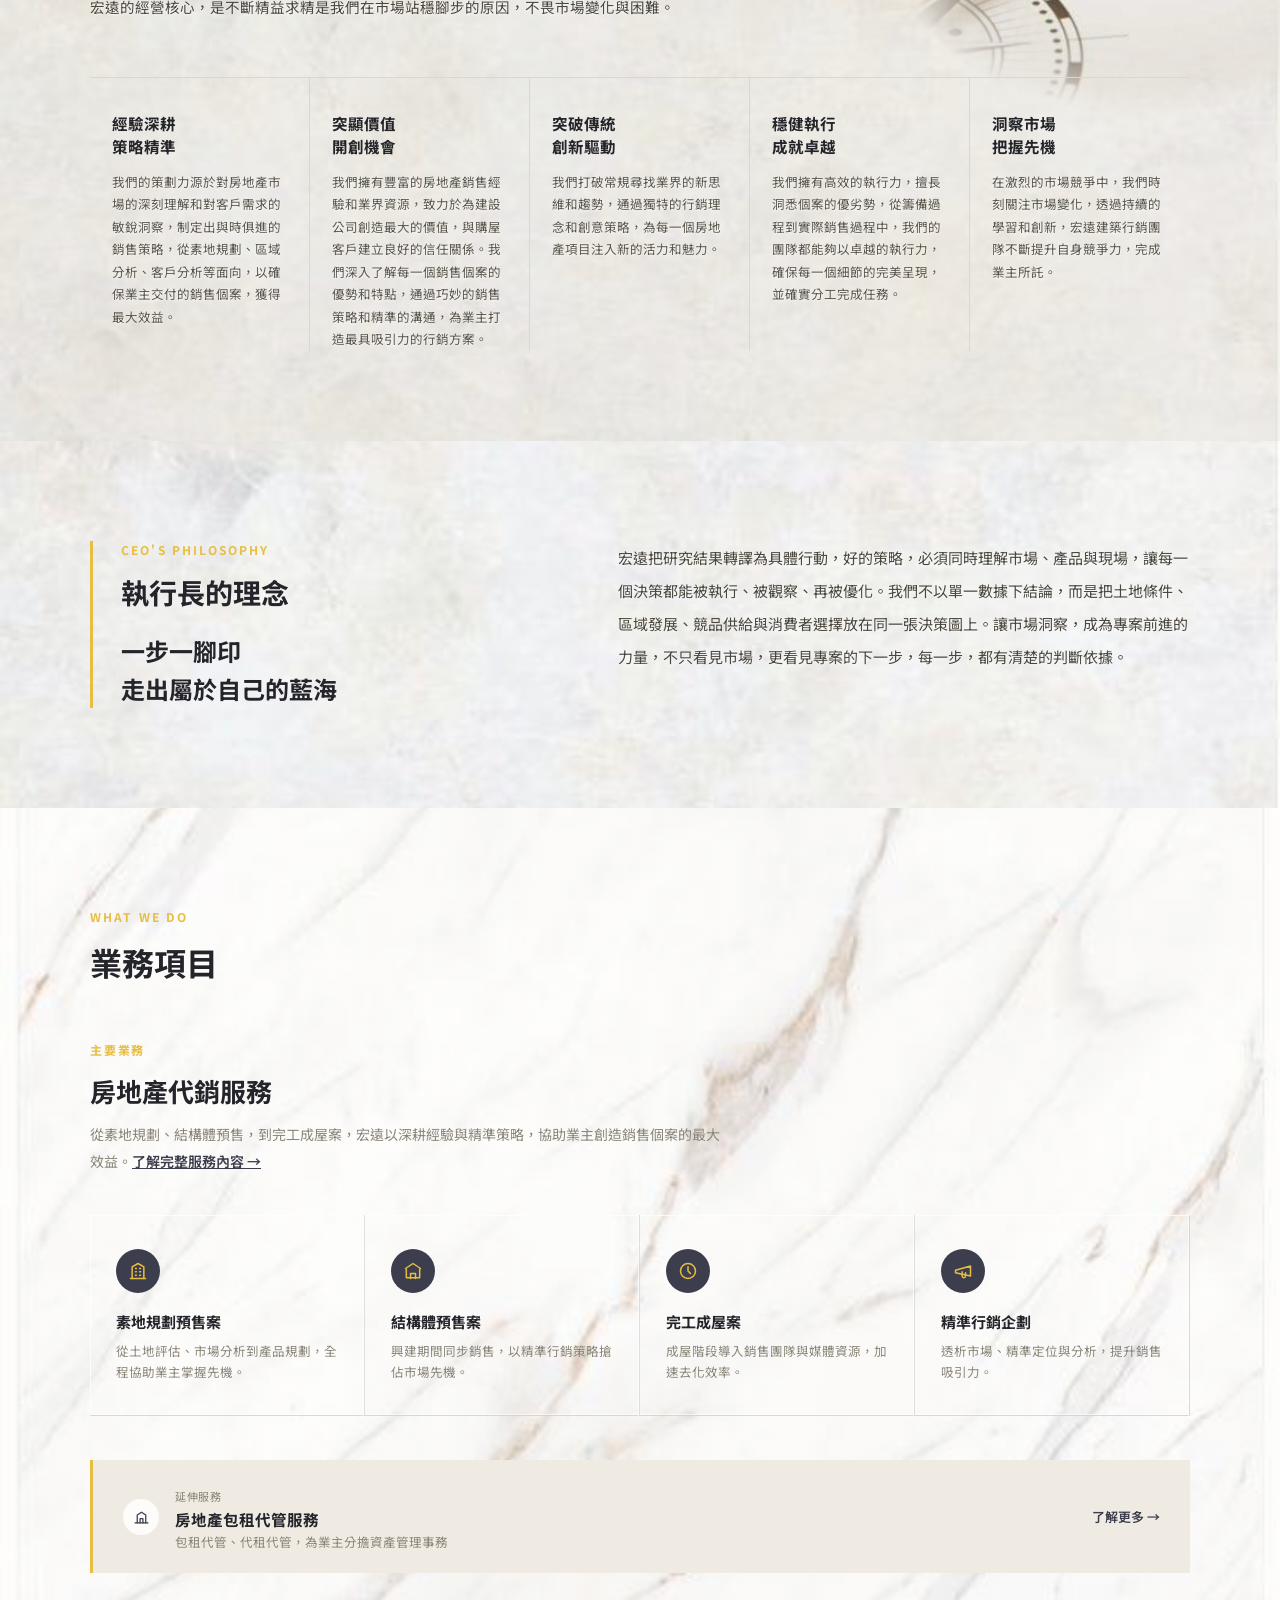
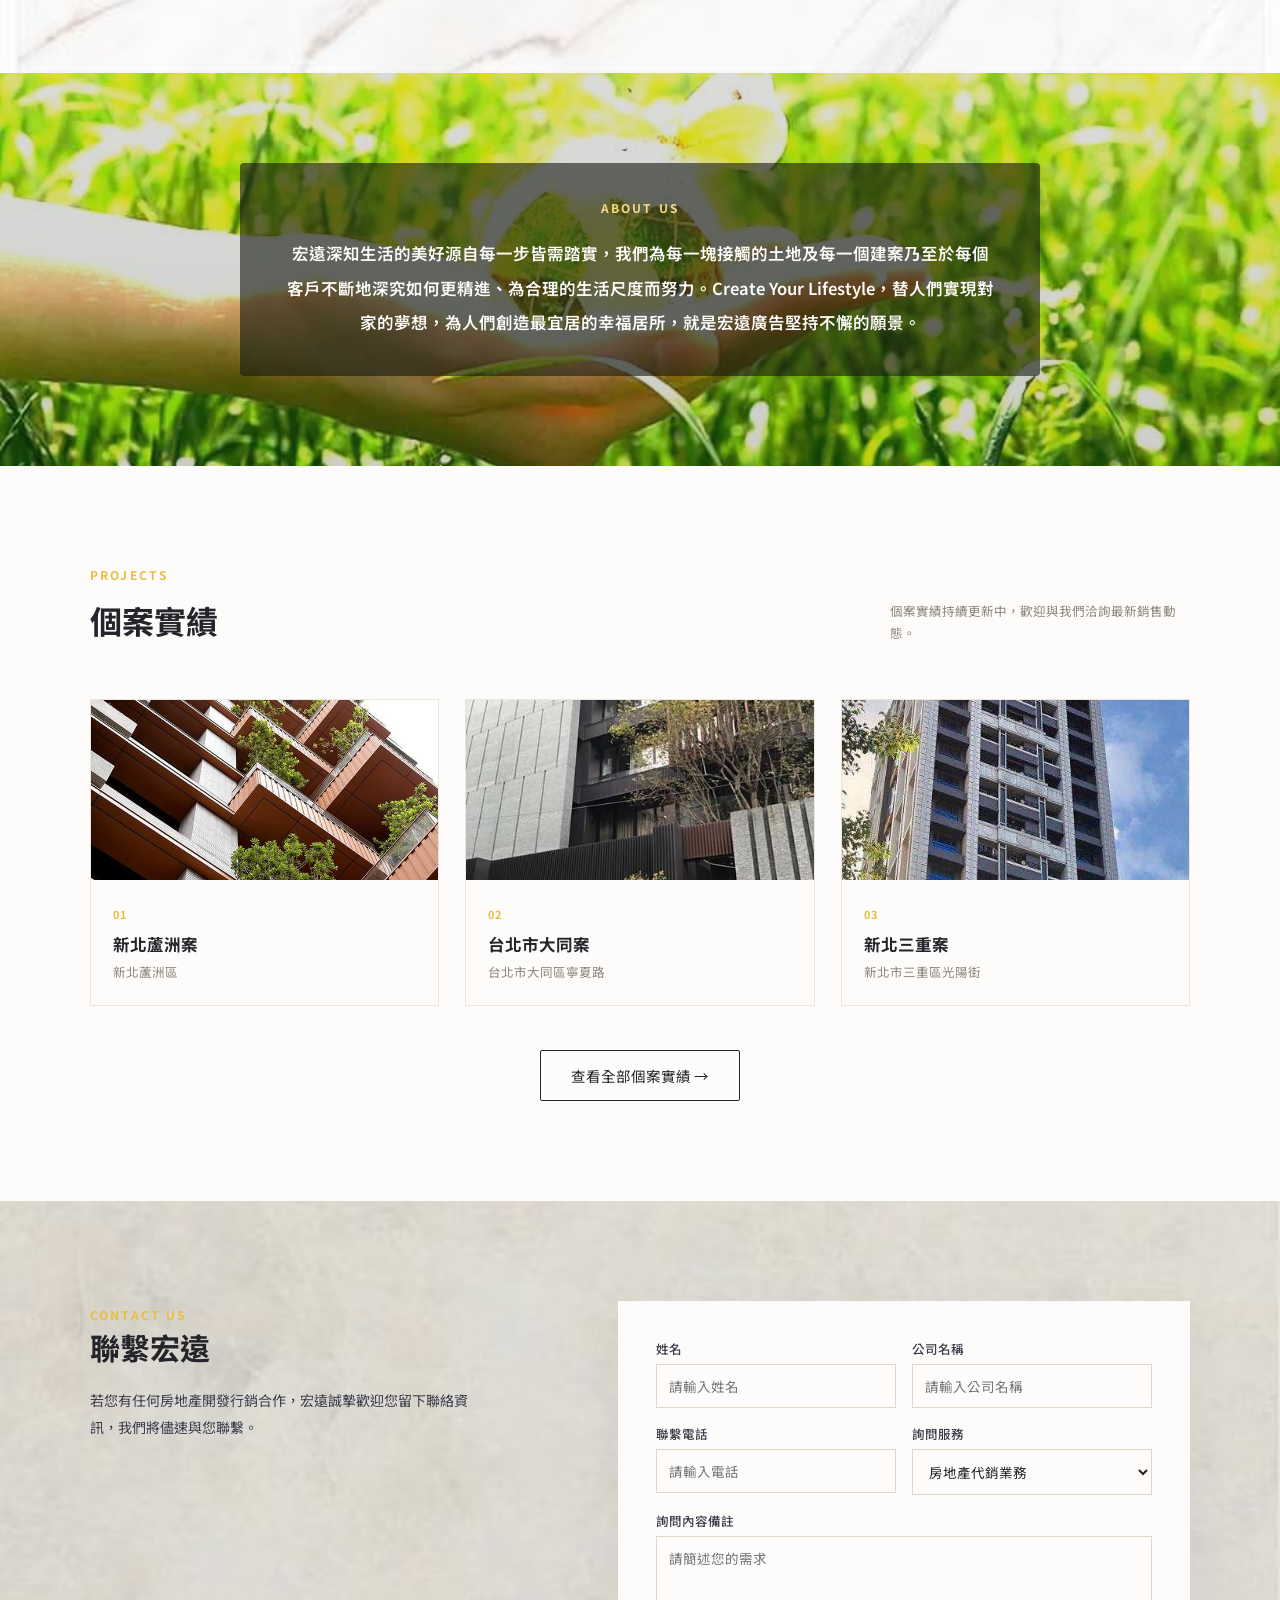
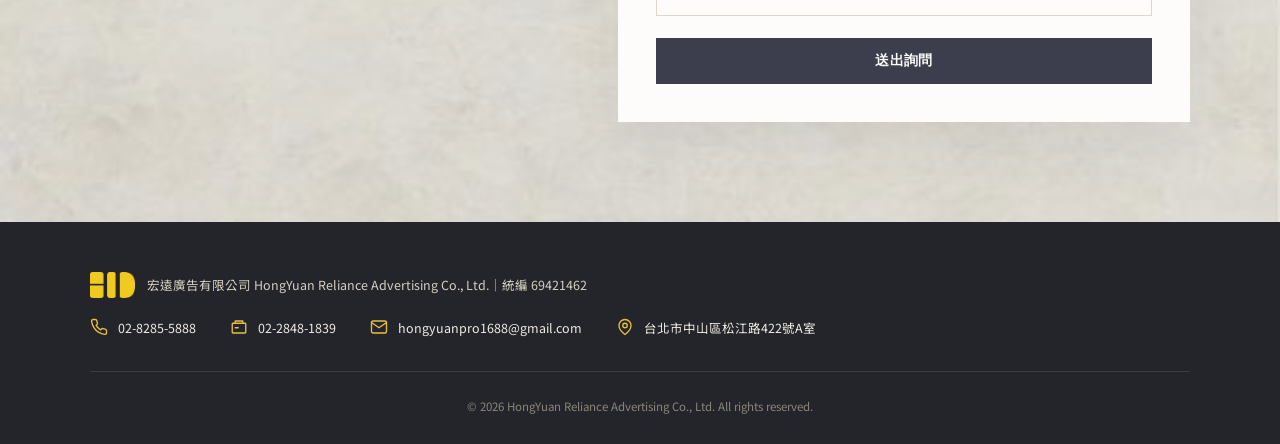
==== commit 3a640a00: "Add files via upload" ====
--- a/index.html
+++ b/index.html
@@ -214,7 +214,7 @@
         <span class="eyebrow">PROJECTS</span>
         <h2>個案實績</h2>
       </div>
-      <p class="note">此區塊照片為排版示意用暫代照片(非真實案場)，待實際案場照片到位後，將透過後台系統直接更換。</p>
+      <p class="note">個案實績持續更新中，歡迎與我們洽詢最新銷售動態。</p>
     </div>
     <div class="case-grid" id="home-case-grid"></div>
     <div style="text-align:center;margin-top:44px;">
--- a/css/style.css
+++ b/css/style.css
@@ -265,6 +265,7 @@
 .project-detail .gallery img{width:100%;height:100%;object-fit:cover;}
 .project-detail .gallery .side{display:flex;flex-direction:column;gap:14px;}
 .project-detail .gallery .side img{height:calc(50% - 7px);}
+.project-detail .gallery img.single{grid-column:1/-1;max-height:520px;}
 .project-info{display:grid;grid-template-columns:2fr 1fr;gap:50px;}
 .project-info h1{font-size:30px;margin-bottom:10px;}
 .project-info .loc{color:var(--stone);font-size:14px;margin-bottom:24px;}
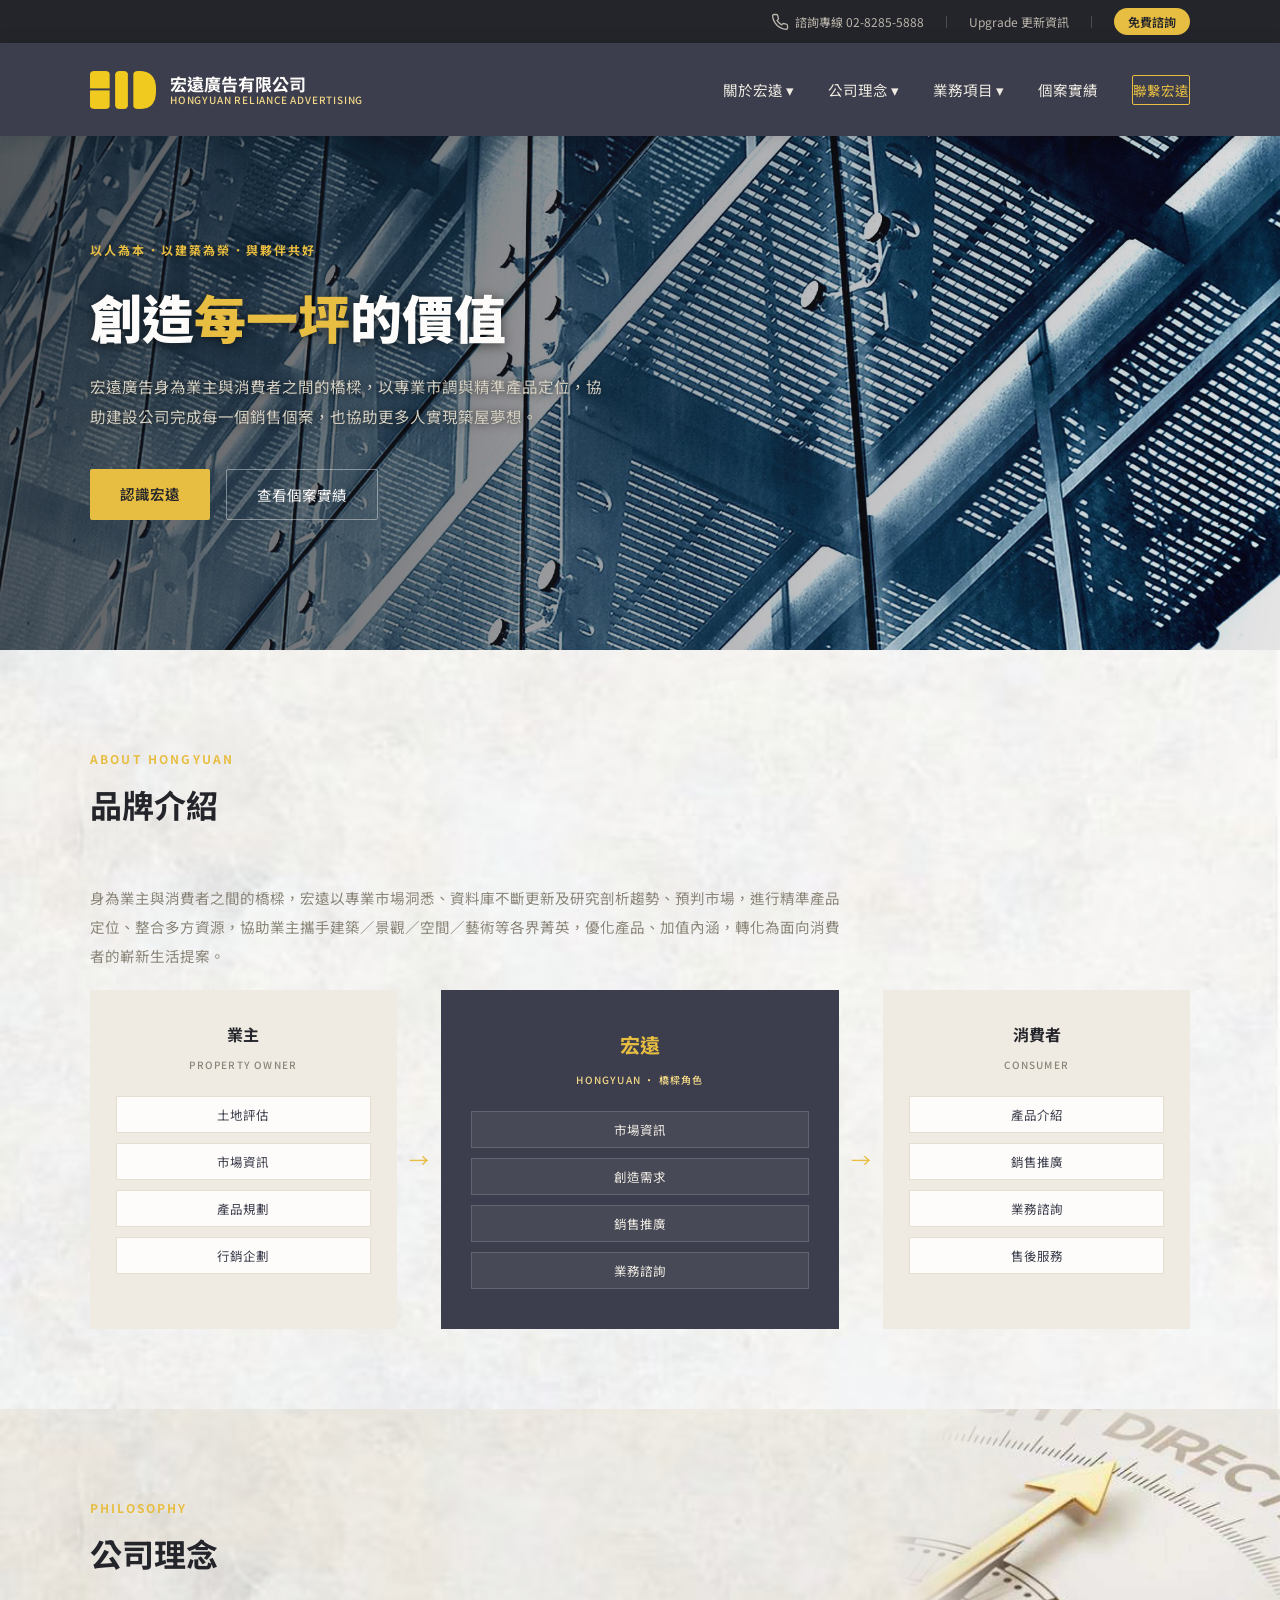
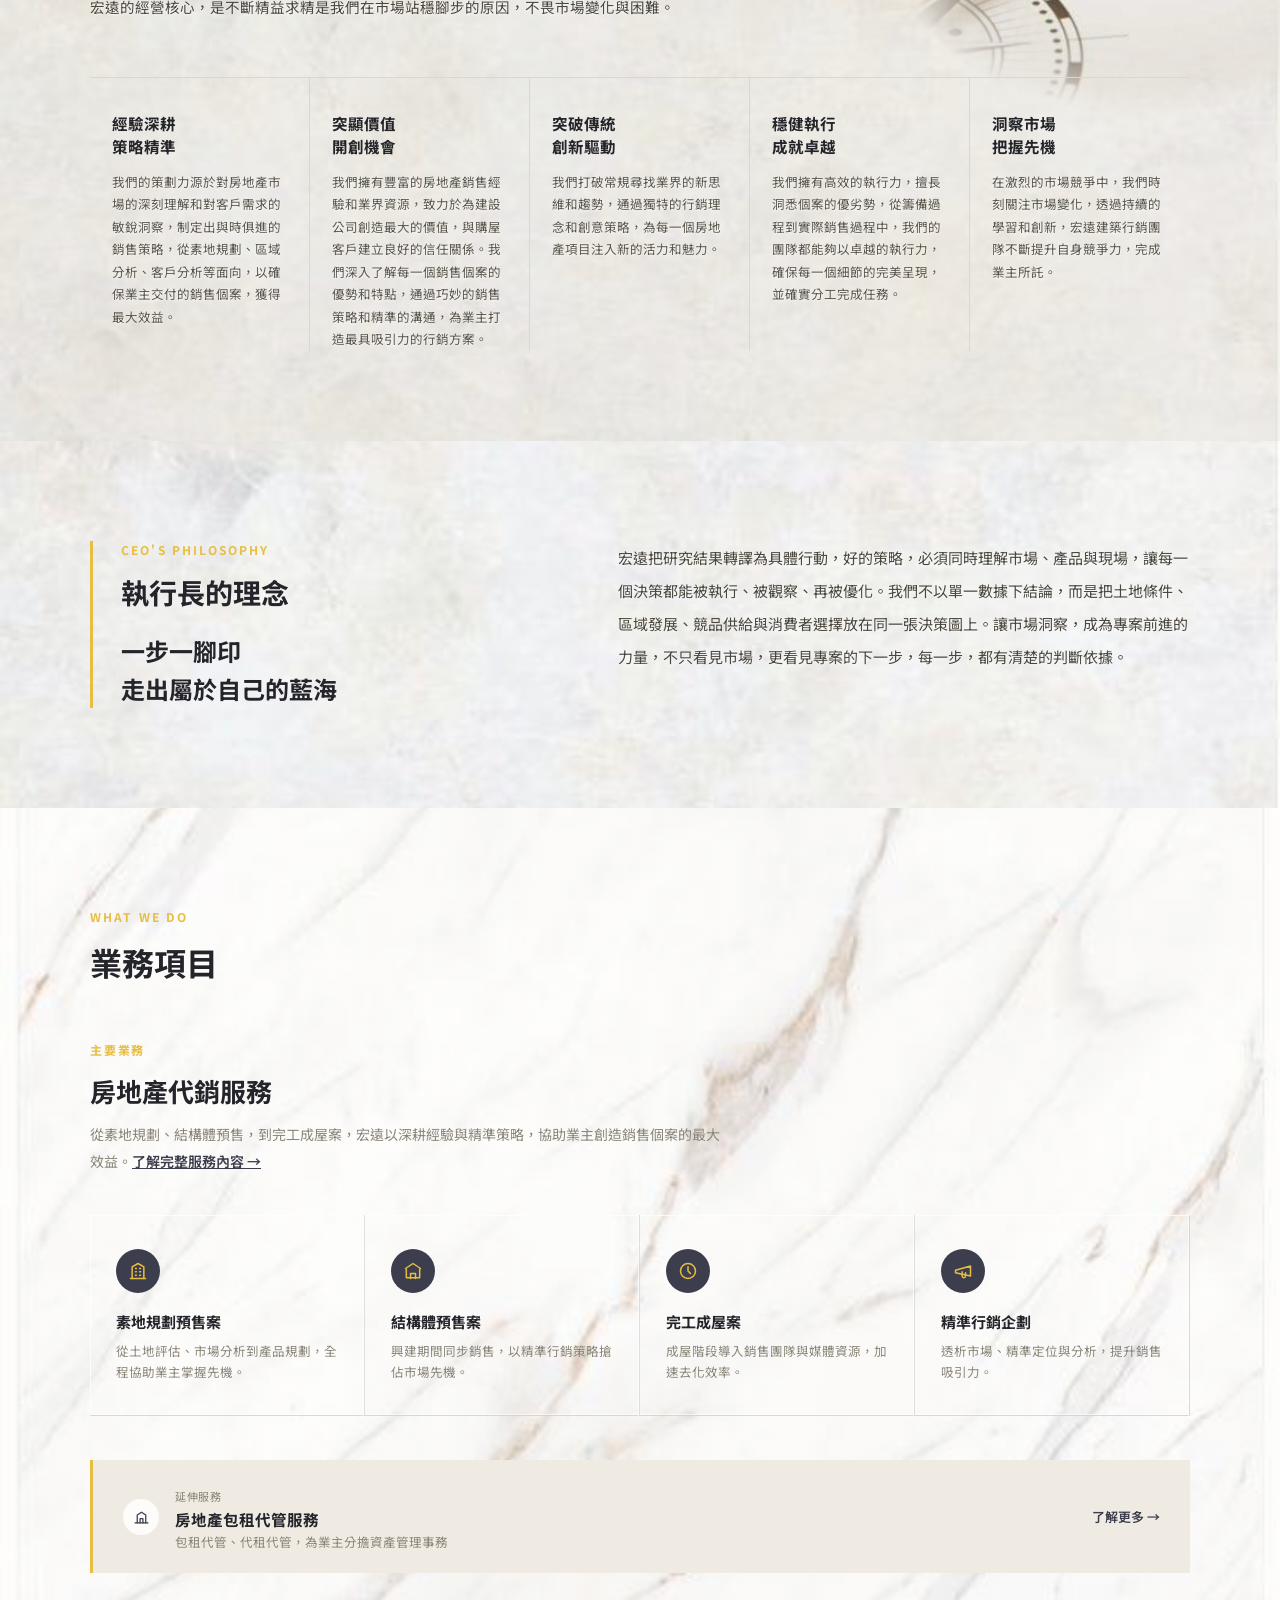
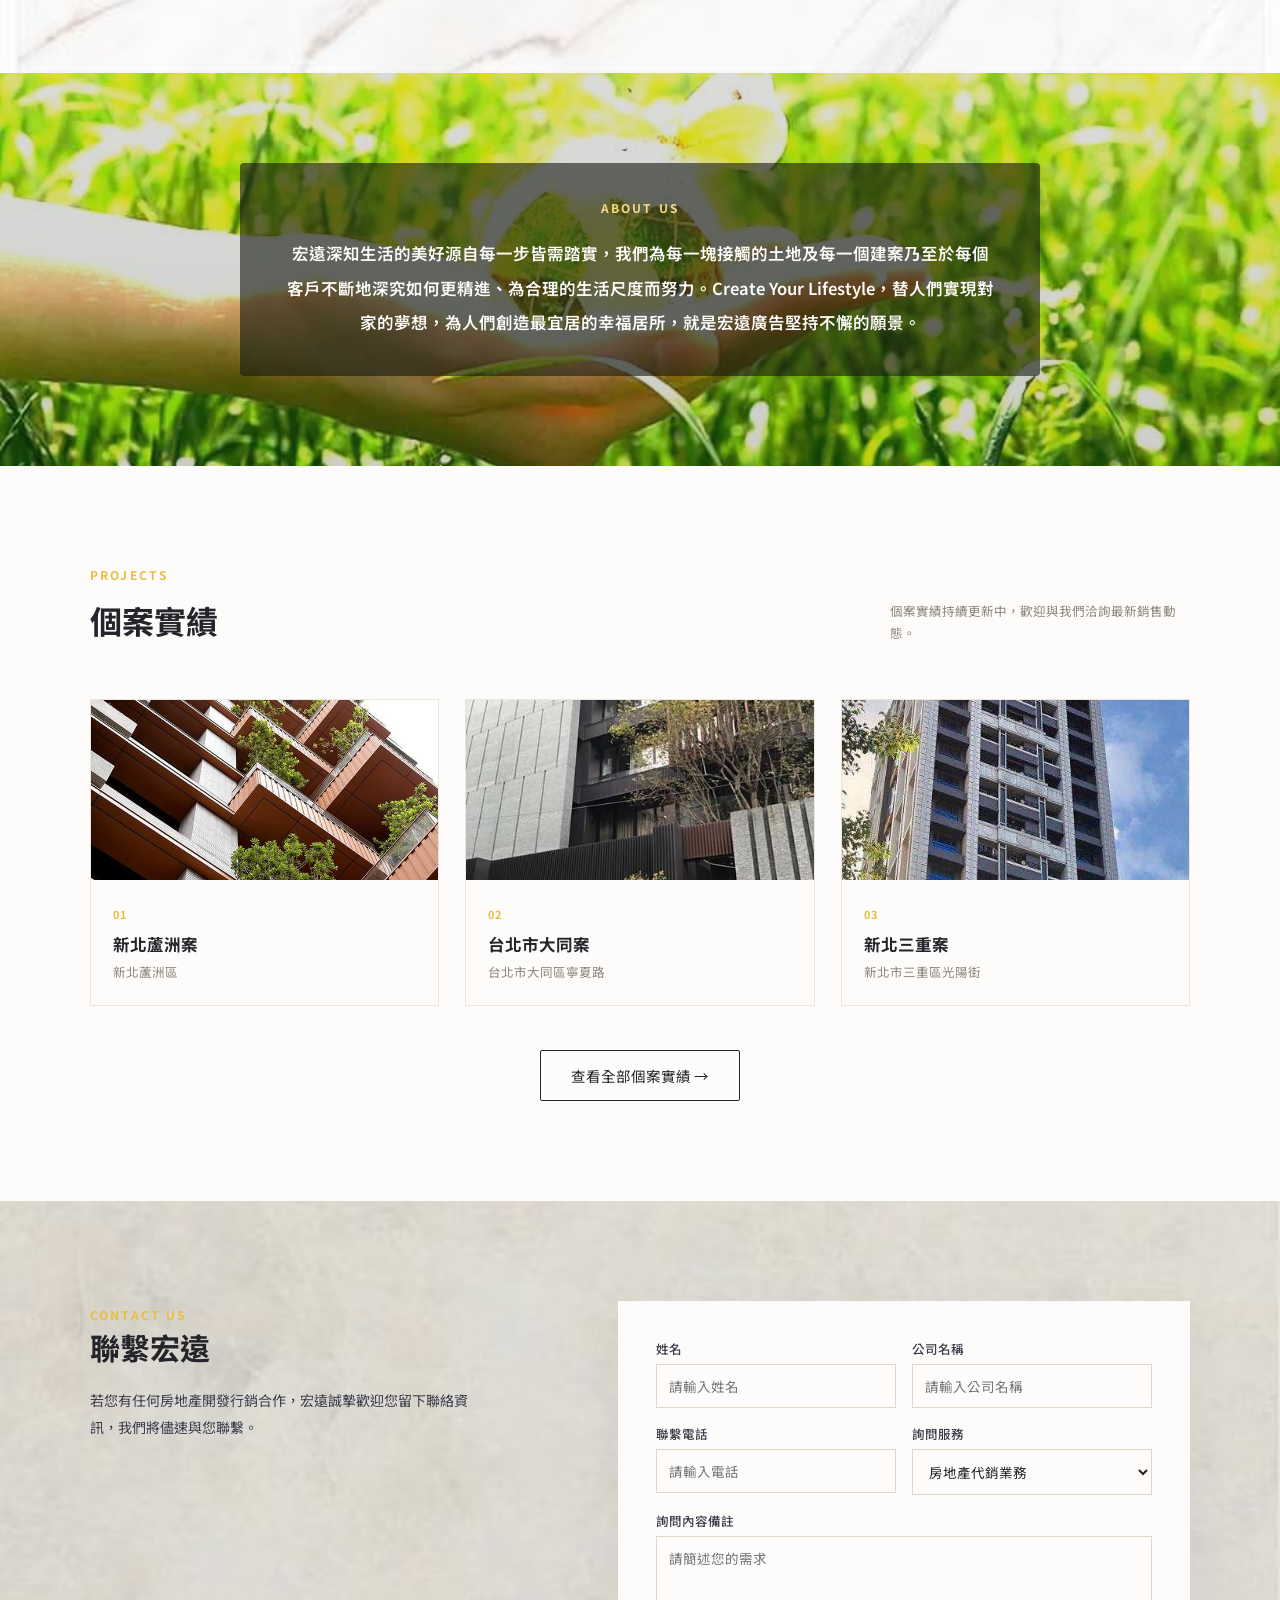
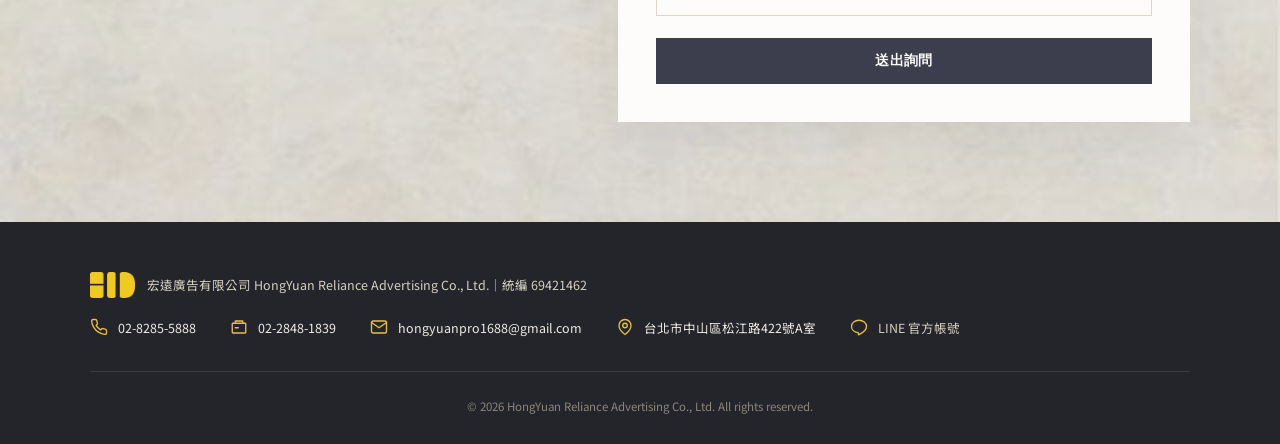
==== commit 9b83fdba: "Add files via upload" ====
--- a/index.html
+++ b/index.html
@@ -297,6 +297,10 @@
           <svg class="icon" viewBox="0 0 24 24"><path d="M20 10c0 6-8 12-8 12s-8-6-8-12a8 8 0 0 1 16 0Z"/><circle cx="12" cy="10" r="3"/></svg>
           台北市中山區松江路422號A室
         </div>
+        <a class="footer-icon footer-icon-line" href="https://line.me/R/ti/p/@698hvxdp" target="_blank" rel="noopener" style="text-decoration:none;color:inherit;cursor:pointer;">
+          <svg class="icon" viewBox="0 0 24 24"><path d="M12 3C6.48 3 2 6.69 2 11.25c0 4.1 3.58 7.53 8.42 8.16.33.07.78.22.89.5.1.26.07.66.03.92l-.14.86c-.04.26-.2 1 .88.55 1.08-.46 5.82-3.43 7.94-5.87C21.4 14.7 22 13.05 22 11.25 22 6.69 17.52 3 12 3Z"/></svg>
+          LINE 官方帳號
+        </a>
       </div>
     </div>
     <div class="footer-bottom">© 2026 HongYuan Reliance Advertising Co., Ltd. All rights reserved.</div>
